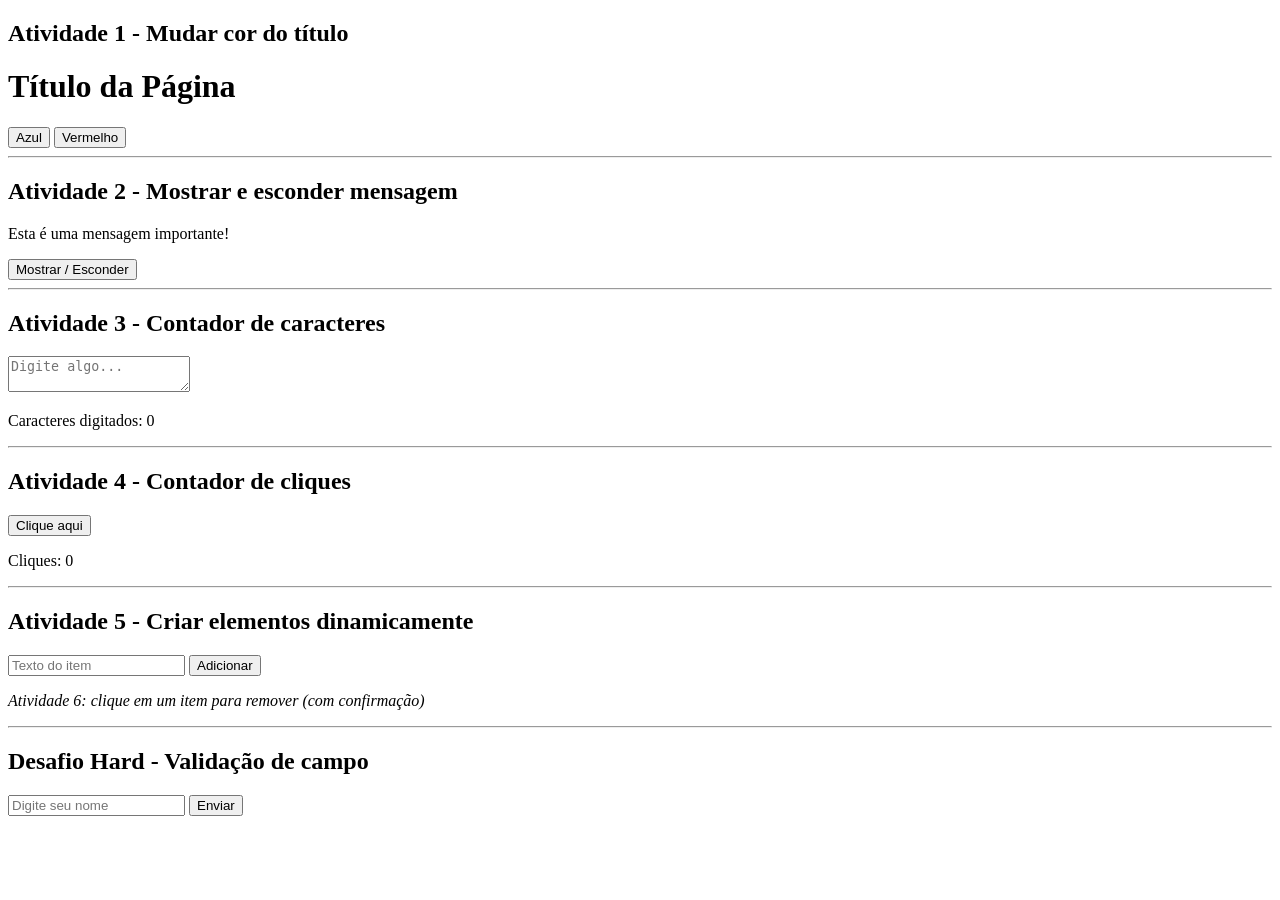
==== atividades/atividades.html @ ccd2bd93 "atividades javascript 03/03/2026" ====
<!DOCTYPE html>
<html lang="pt-BR">
<head>
  <meta charset="UTF-8">
  <title>Atividades DOM</title>
  <link rel="stylesheet" href="atividades.css">
</head>
<body>

  <h2>Atividade 1 - Mudar cor do título</h2>
  <h1 id="titulo">Título da Página</h1>
  <button id="azul">Azul</button>
  <button id="vermelho">Vermelho</button>

  <hr>

  <h2>Atividade 2 - Mostrar e esconder mensagem</h2>
  <p id="mensagem">Esta é uma mensagem importante!</p>
  <button id="botaoToggle">Mostrar / Esconder</button>

  <hr>

  <h2>Atividade 3 - Contador de caracteres</h2>
  <textarea id="texto" placeholder="Digite algo..."></textarea>
  <p id="contador">Caracteres digitados: 0</p>

  <hr>

  <h2>Atividade 4 - Contador de cliques</h2>
  <button id="btnClique">Clique aqui</button>
  <p id="contCliques">Cliques: 0</p>

  <hr>

  <h2>Atividade 5 - Criar elementos dinamicamente</h2>
  <input id="itemInput" placeholder="Texto do item">
  <button id="btnAdd">Adicionar</button>
  <ul id="lista"></ul>
  <p><em>Atividade 6: clique em um item para remover (com confirmação)</em></p>

  <hr>

  <h2>Desafio Hard - Validação de campo</h2>
  <input id="nomeInput" placeholder="Digite seu nome">
  <button id="btnEnviarNome">Enviar</button>
  <p id="msgNome"></p>

  <script src="atividades.js"></script>
</body>
</html>
---- atividades/atividades.css ----
.oculto{
    display: none;
}
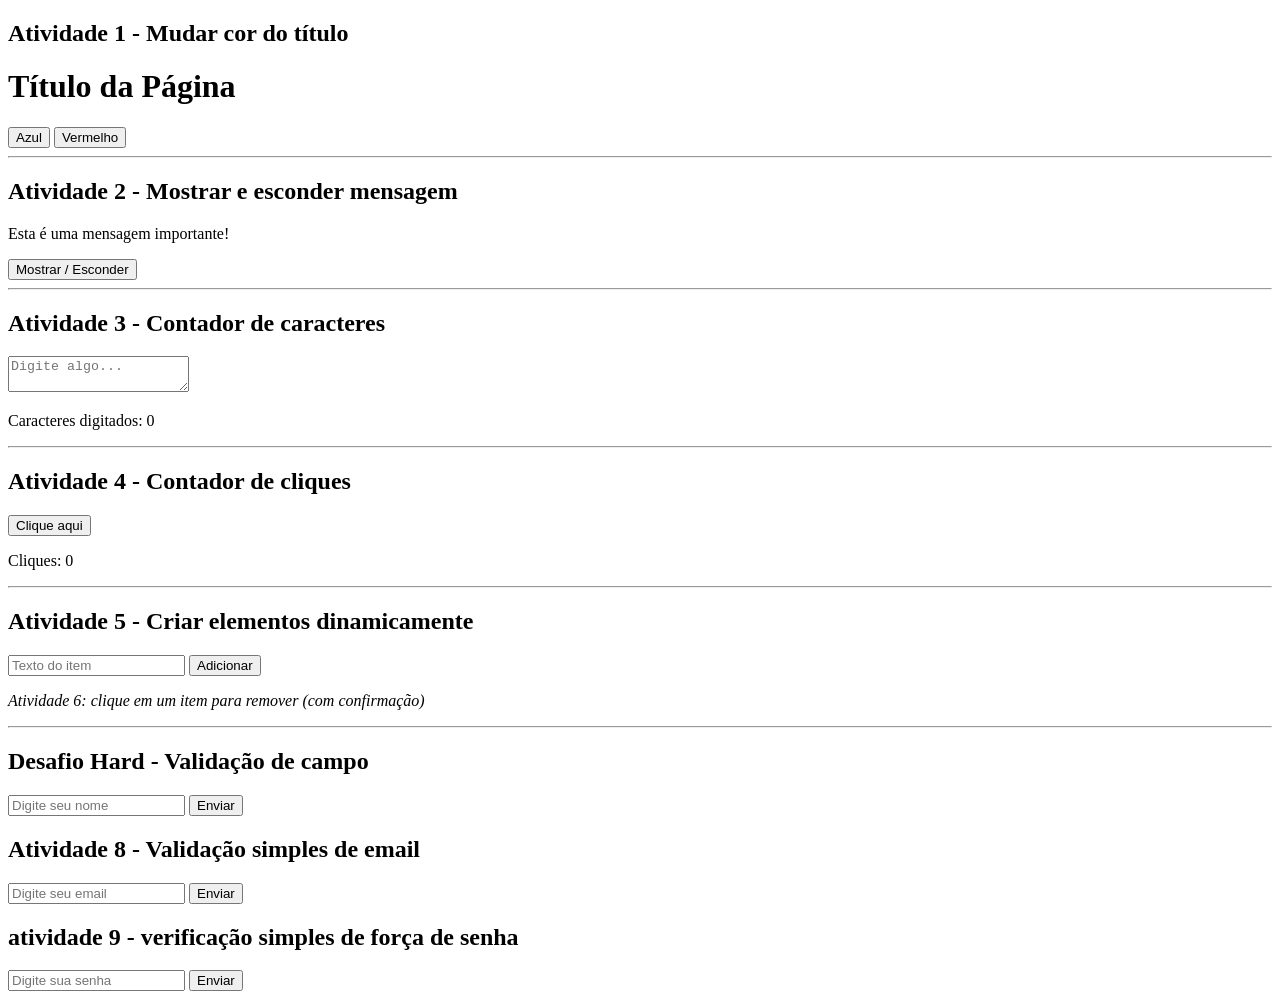
==== commit 6272c1ce: "atividades 24/03" ====
--- a/atividades/atividades.html
+++ b/atividades/atividades.html
@@ -4,6 +4,7 @@
   <meta charset="UTF-8">
   <title>Atividades DOM</title>
   <link rel="stylesheet" href="atividades.css">
+  <meta name="viewport" content="width=device-width, initial-scale=1.0">
 </head>
 <body>
 
@@ -45,6 +46,19 @@
   <button id="btnEnviarNome">Enviar</button>
   <p id="msgNome"></p>
 
+  <h2>Atividade 8 - Validação simples de email</h2>
+  <form action="">
+  <input type = "email" id="emailInput" placeholder="Digite seu email" required>
+  <button id="btnEnviarEmail">Enviar</button>
+  <p id="msgEmail"></p>
+  </form>
+
+  <h2>atividade 9 - verificação simples de força de senha</h2>
+  <input type="password" id="senhaInput" placeholder="Digite sua senha">
+  <button id="btnEnviarSenha">Enviar</button>
+  <p id="msgSenha"></p>
+
+
   <script src="atividades.js"></script>
 </body>
 </html>
